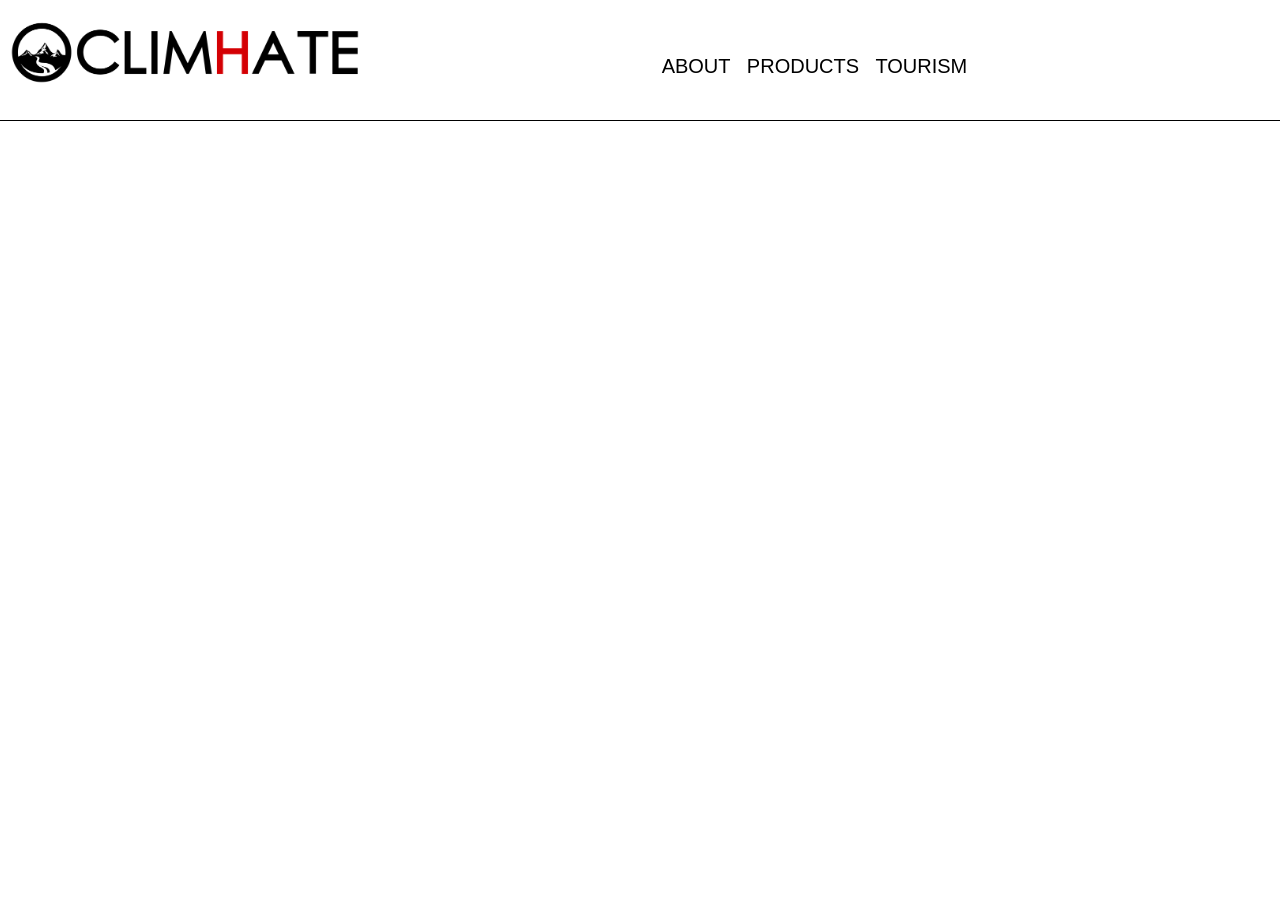
==== products.html @ 63f32eb9 "New" ====
<!-- PRODUCTS TAB -->
<!DOCTYPE html>
<html>
<head>
  <title> Change The Planet - Products</title>
  <link rel="stylesheet" href="style.css">
</head>

<div id="header">
  <div id="header-content">
    <a href="index.html" target="_blank">
    <img src="climhatelogo.png" width="350" align="left"></a>

    <div class="textheader">
      &nbsp;
    <a href="index.html" target="_blank" style="text-decoration: none;">
      ABOUT
    </a>
      &nbsp;
    <a href="products.html" target="_blank" style="text-decoration: none;">
      PRODUCTS
    </a>
      &nbsp;
    <a href="tourism.html" target="_blank" style="text-decoration: none;">
      TOURISM
    </a>
      &nbsp;
    </div>
  </div>
</div>


</html>
---- style.css ----
body {
  background-color: white;
}


div.textheader {
  font-size: 20px;
  font-weight: 300;
  text-decoration: none;
  font-family: "Helvetica";
  text-align: center;
  padding-top: 45px;
}

div.textcontent {
  font-size: 18px;
  font-weight: 300;
  font-family: "Helvetica";
  text-align: left;
  padding-left: 50px;
}

/* unvisited link */
a:link {
  color: black;
}

/*visited*/
a:visited {
  color:black;
}

a:hover {
  color: rgb(169,13,13);
}


#header {
  background-color: rgba(255,255,255,0.9);
  color: black;
  font-family: "Helvetica";
  position: fixed;
  border-bottom-style: solid;
  border-bottom-width: thin;
  top: 0;
  left: 0;
  width: 100%;
  height: 120px;
  padding: 0;
  margin: 0;

}

#content {
  padding-top: 150px;
  margin: 15px;
}

#header #header-content {
  margin: 10px;
}
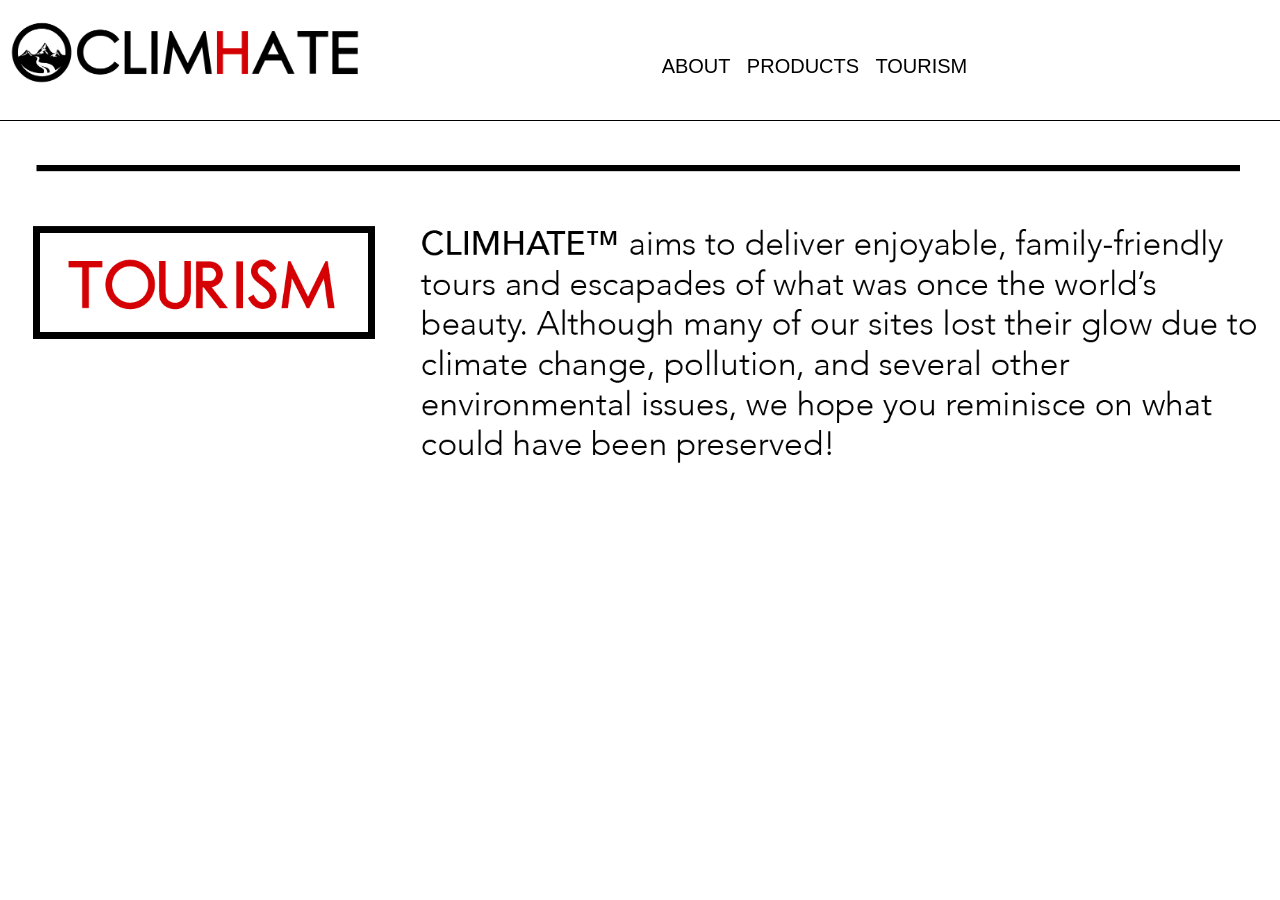
==== commit 180e7be8: "alasdlfkasl" ====
--- a/products.html
+++ b/products.html
@@ -4,24 +4,25 @@
 <head>
   <title> Change The Planet - Products</title>
   <link rel="stylesheet" href="style.css">
+  <link rel="icon" href="favicon.ico" type="image/x-icon">
 </head>
 
 <div id="header">
   <div id="header-content">
-    <a href="index.html" target="_blank">
+    <a href="index.html" target="_self">
     <img src="climhatelogo.png" width="350" align="left"></a>
 
     <div class="textheader">
       &nbsp;
-    <a href="index.html" target="_blank" style="text-decoration: none;">
+    <a href="index.html" target="_self" style="text-decoration: none;">
       ABOUT
     </a>
       &nbsp;
-    <a href="products.html" target="_blank" style="text-decoration: none;">
+    <a href="products.html" target="_self" style="text-decoration: none;">
       PRODUCTS
     </a>
       &nbsp;
-    <a href="tourism.html" target="_blank" style="text-decoration: none;">
+    <a href="tourism.html" target="_self" style="text-decoration: none;">
       TOURISM
     </a>
       &nbsp;
@@ -29,5 +30,10 @@
   </div>
 </div>
 
-
+<div id="content">
+  <img src="tour.png" width="100%" hspace="10">
+  <br>
+  <br>
+  <br>
+</div>
 </html>
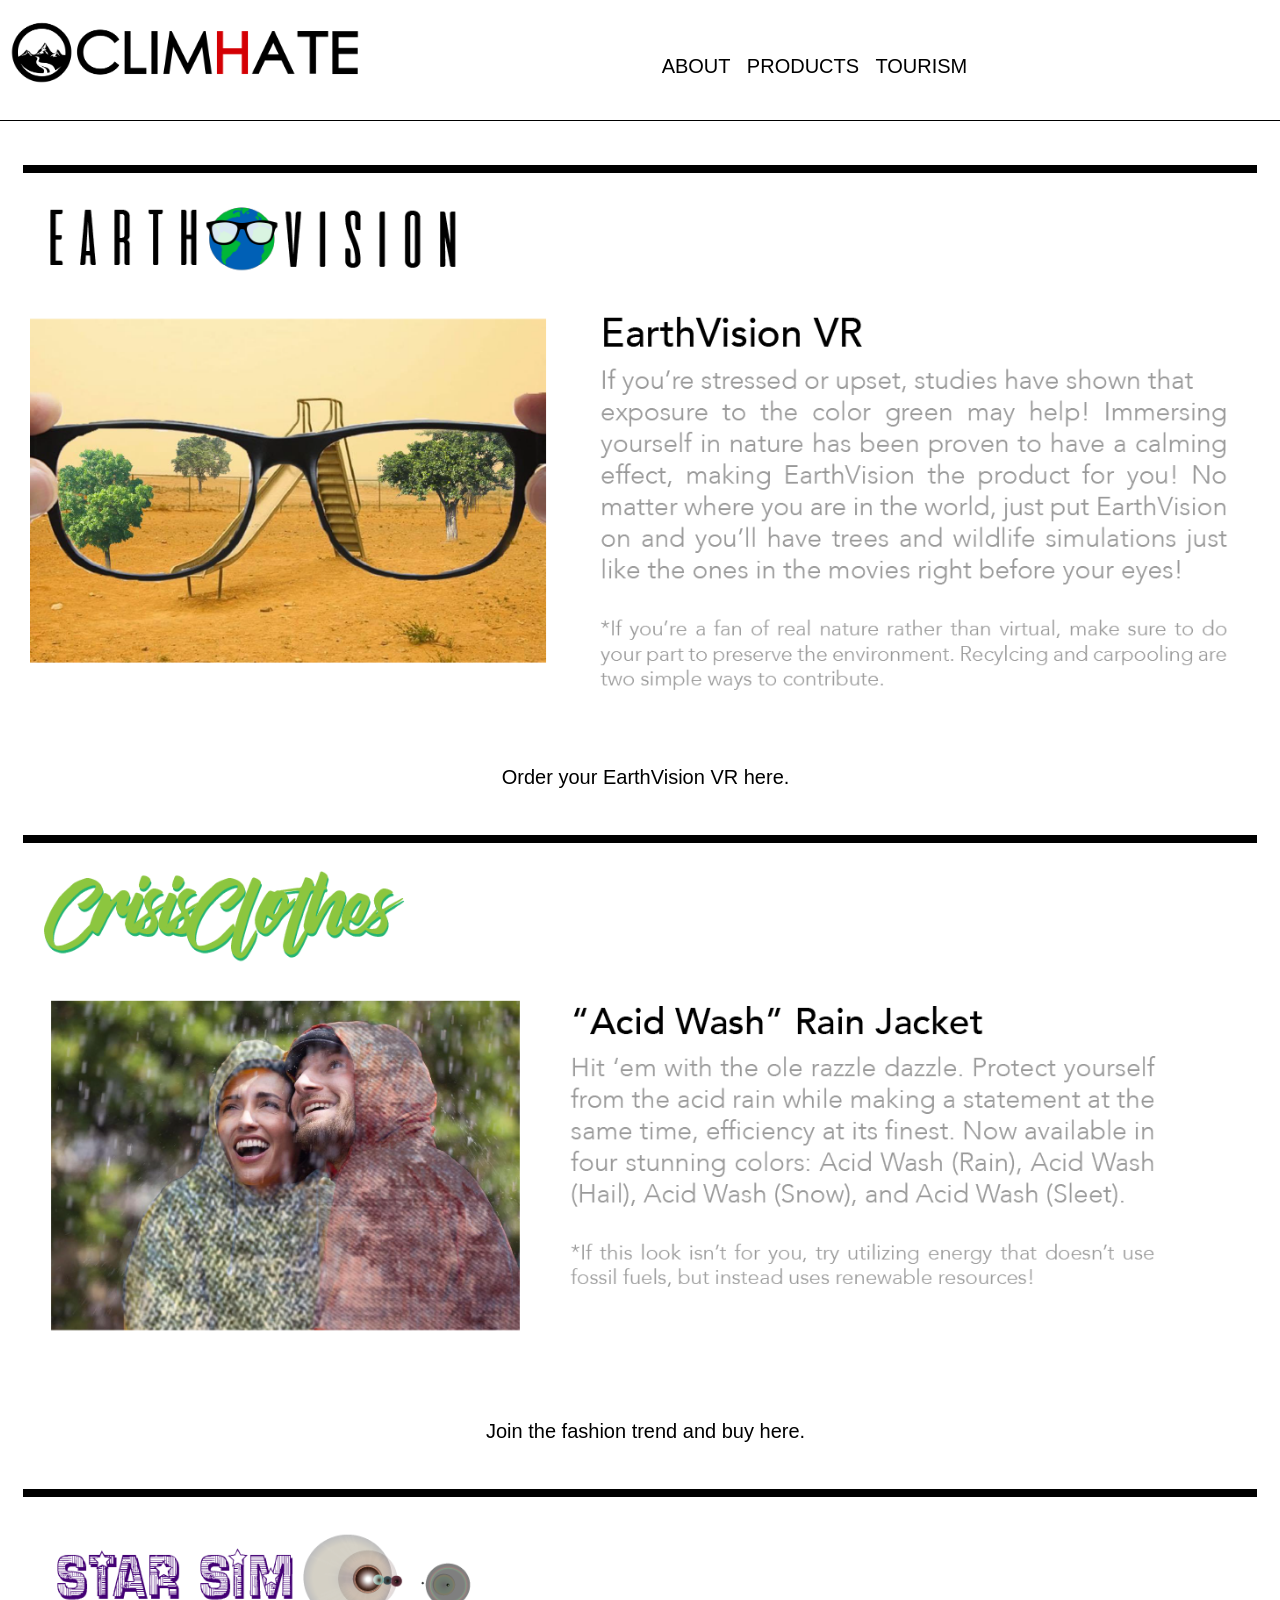
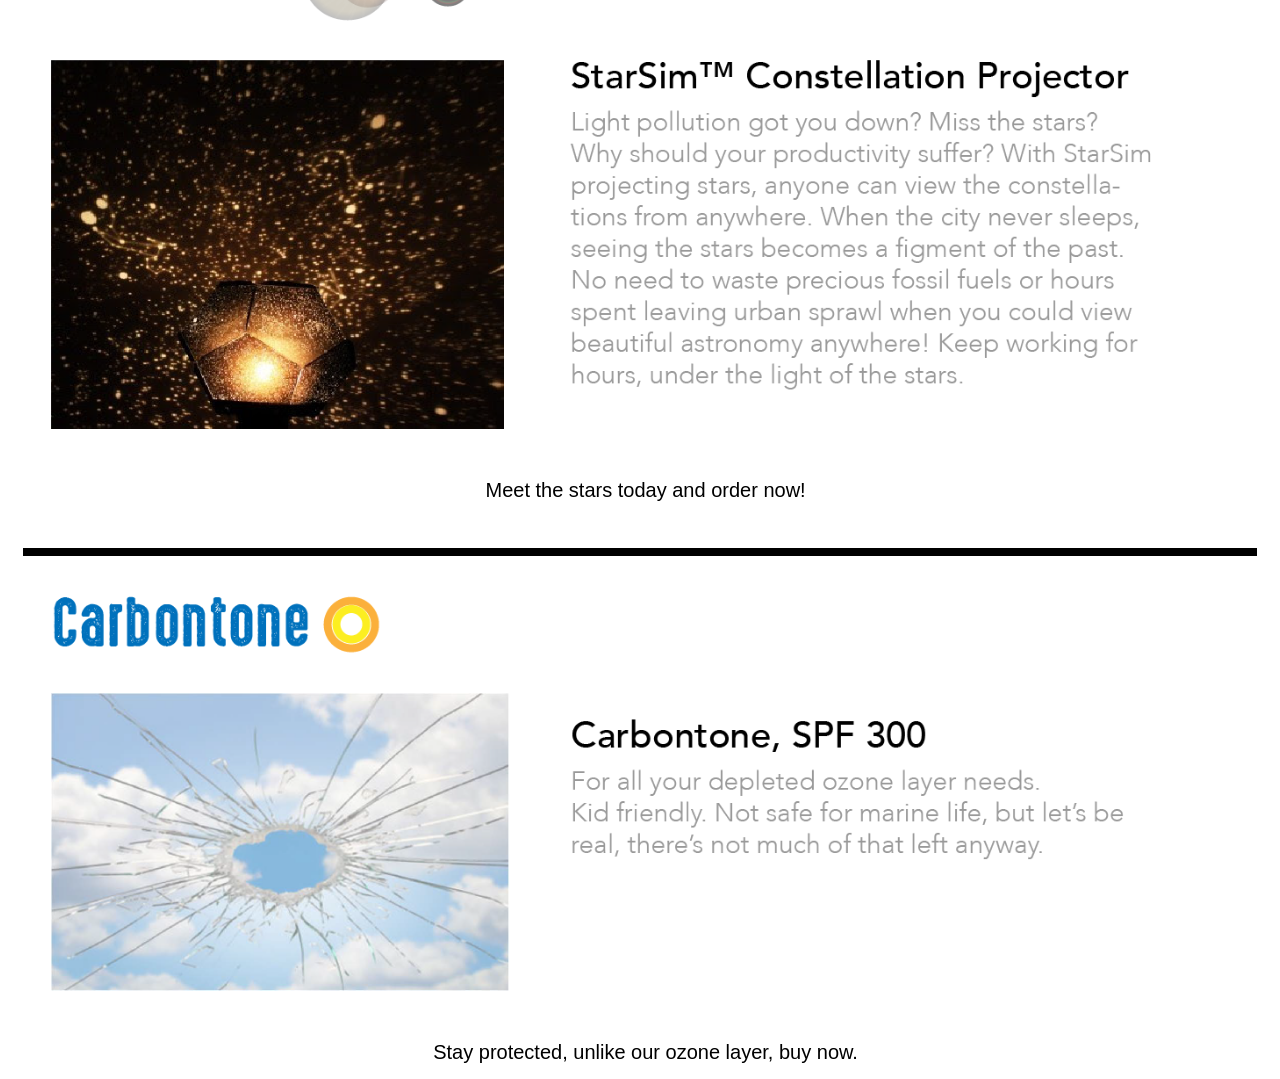
==== commit 54788564: "Update" ====
--- a/products.html
+++ b/products.html
@@ -31,9 +31,38 @@
 </div>
 
 <div id="content">
-  <img src="tour.png" width="100%" hspace="10">
+  <img src="earthvision.png" width="100%">
+  <div class="textt">
+    &nbsp;
+  <a href="help.html" target="_self" style="text-decoration: none;">
+    Order your EarthVision VR here.
+  </a>
   <br>
   <br>
   <br>
+  <img src="rainjacket.png" width="100%">
+  <div class="textt">
+    &nbsp;
+  <a href="help.html" target="_self" style="text-decoration: none;">
+    Join the fashion trend and buy here.
+  </a>
+  <br>
+  <br>
+  <br>
+  <img src="starsim.png" width="100%">
+  <div class="textt">
+    &nbsp;
+  <a href="help.html" target="_self" style="text-decoration: none;">
+    Meet the stars today and order now!
+  </a>
+  <br>
+  <br>
+  <br>
+  <img src="carbontone.png" width="100%">
+  <div class="textt">
+    &nbsp;
+  <a href="help.html" target="_self" style="text-decoration: none;">
+    Stay protected, unlike our ozone layer, buy now.
+  </a>
 </div>
 </html>
--- a/style.css
+++ b/style.css
@@ -10,6 +10,44 @@
   font-family: "Helvetica";
   text-align: center;
   padding-top: 45px;
+}
+
+div.texttt {
+  font-size: 40px;
+  font-weight: 400;
+  text-decoration: none;
+  font-family: "Helvetica";
+  text-align: center;
+  padding-top: 45px;
+}
+
+div.textt {
+  font-size: 20px;
+  font-weight: 300;
+  text-decoration: none;
+  font-family: "Helvetica";
+  text-align: center;
+  padding-top: 45px;
+}
+
+div.buy {
+  font-size: 18px;
+  font-weight: 300;
+  text-decoration: none;
+  font-family: "Helvetica";
+  text-align: left;
+  padding-top: 45px;
+  padding-left: 50px;
+}
+
+div.small {
+  font-size: 12px;
+  font-weight: 300;
+  text-decoration: none;
+  font-family: "Helvetica";
+  text-align: left;
+  padding-top: 45px;
+  padding-left: 50px;
 }
 
 div.textcontent {
